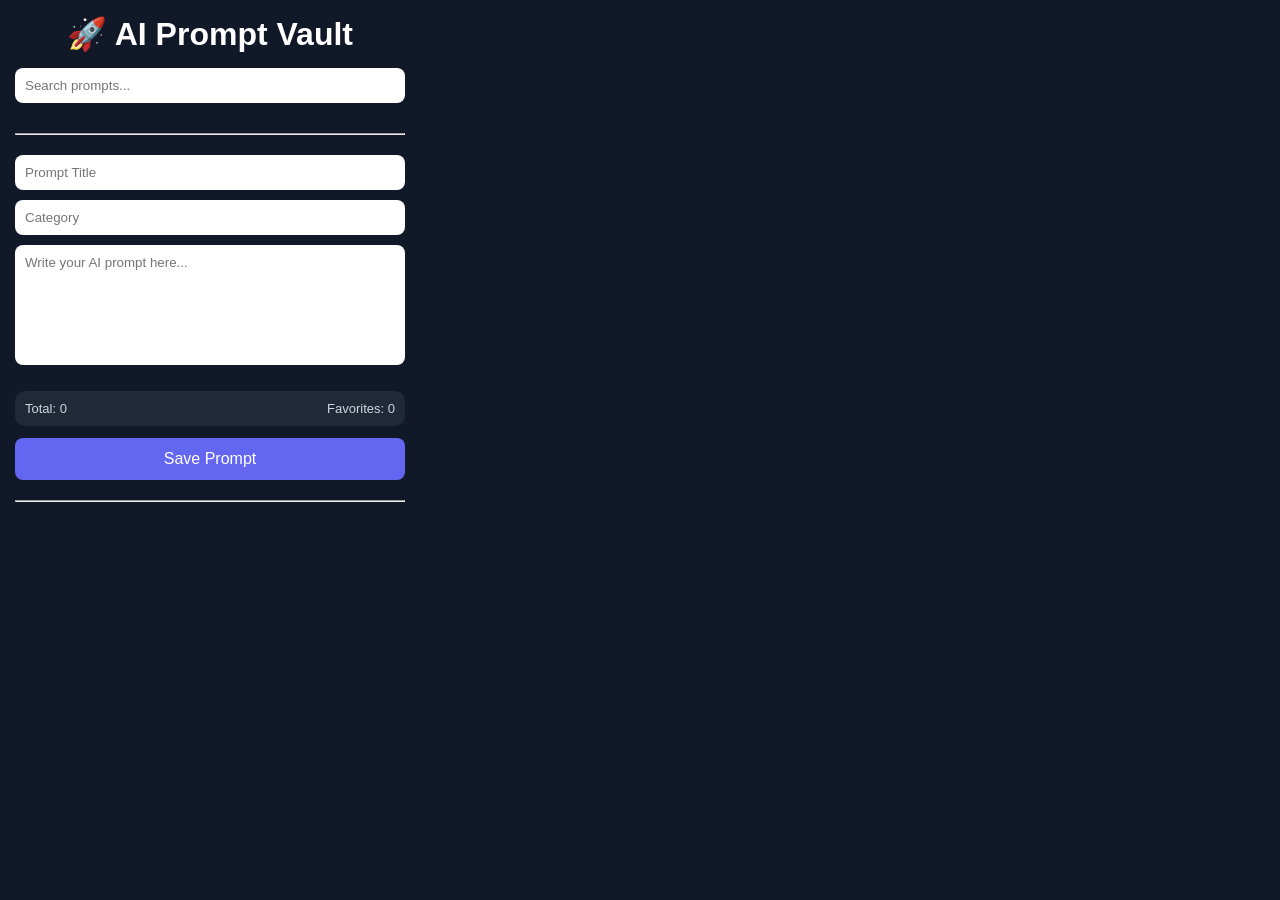
==== index.html @ dbfae7af "index.html" ====
<!DOCTYPE html>
<html>

<head>
    <meta charset="UTF-8">
    <title>AI Prompt Vault</title>

    <link rel="stylesheet" href="popup.css">
</head>

<body>

    <div class="container">

        <h1>🚀 AI Prompt Vault</h1>

        <input
            id="search"
            type="text"
            placeholder="Search prompts...">

        <hr>

        <input
            id="title"
            type="text"
            placeholder="Prompt Title">

        <input
            id="category"
            type="text"
            placeholder="Category">

        <textarea
            id="prompt"
            placeholder="Write your AI prompt here..."></textarea>

            <div class="stats">

    <span id="totalCount">Total: 0</span>

    <span id="favoriteCount">Favorites: 0</span>

</div>

        <button id="saveBtn">
            Save Prompt
        </button>

        <hr>

        <div id="promptList"></div>

    </div>

    <script src="popup.js"></script>

</body>

</html>
---- popup.css ----
*{
    margin:0;
    padding:0;
    box-sizing:border-box;
    font-family:Arial,sans-serif;
}

body{

    width:420px;

    background:#111827;

    color:white;

    padding:15px;
}

h1{

    text-align:center;

    margin-bottom:15px;
}

input,
textarea{

    width:100%;

    padding:10px;

    margin-bottom:10px;

    border:none;

    border-radius:8px;

    outline:none;
}

textarea{

    height:120px;

    resize:none;
}

button{

    width:100%;

    padding:12px;

    border:none;

    border-radius:8px;

    background:#6366F1;

    color:white;

    cursor:pointer;

    font-size:16px;
}

button:hover{

    background:#4F46E5;
}

hr{

    margin:20px 0;
}

#promptList{

    display:flex;

    flex-direction:column;

    gap:12px;
}
.card{

    background:#1F2937;

    padding:15px;

    border-radius:12px;

    border:1px solid #374151;

}

.card h3{

    margin-bottom:6px;

}

.card small{

    color:#60A5FA;

}

.card p{

    margin:12px 0;

    white-space:pre-wrap;

}

.card span{

    color:#9CA3AF;

    font-size:12px;

}
.actions{

    display:flex;

    gap:8px;

    margin-top:12px;

}

.actions button{

    flex:1;

    padding:8px;

    font-size:13px;

}
.stats{

    display:flex;

    justify-content:space-between;

    margin:12px 0;

    padding:10px;

    background:#1F2937;

    border-radius:10px;

    font-size:13px;

    color:#D1D5DB;

}

.card{

    transition:.25s;

}

.card:hover{

    transform:translateY(-2px);

    border-color:#6366F1;

}

.favoriteBtn.active{

    background:#F59E0B;

}
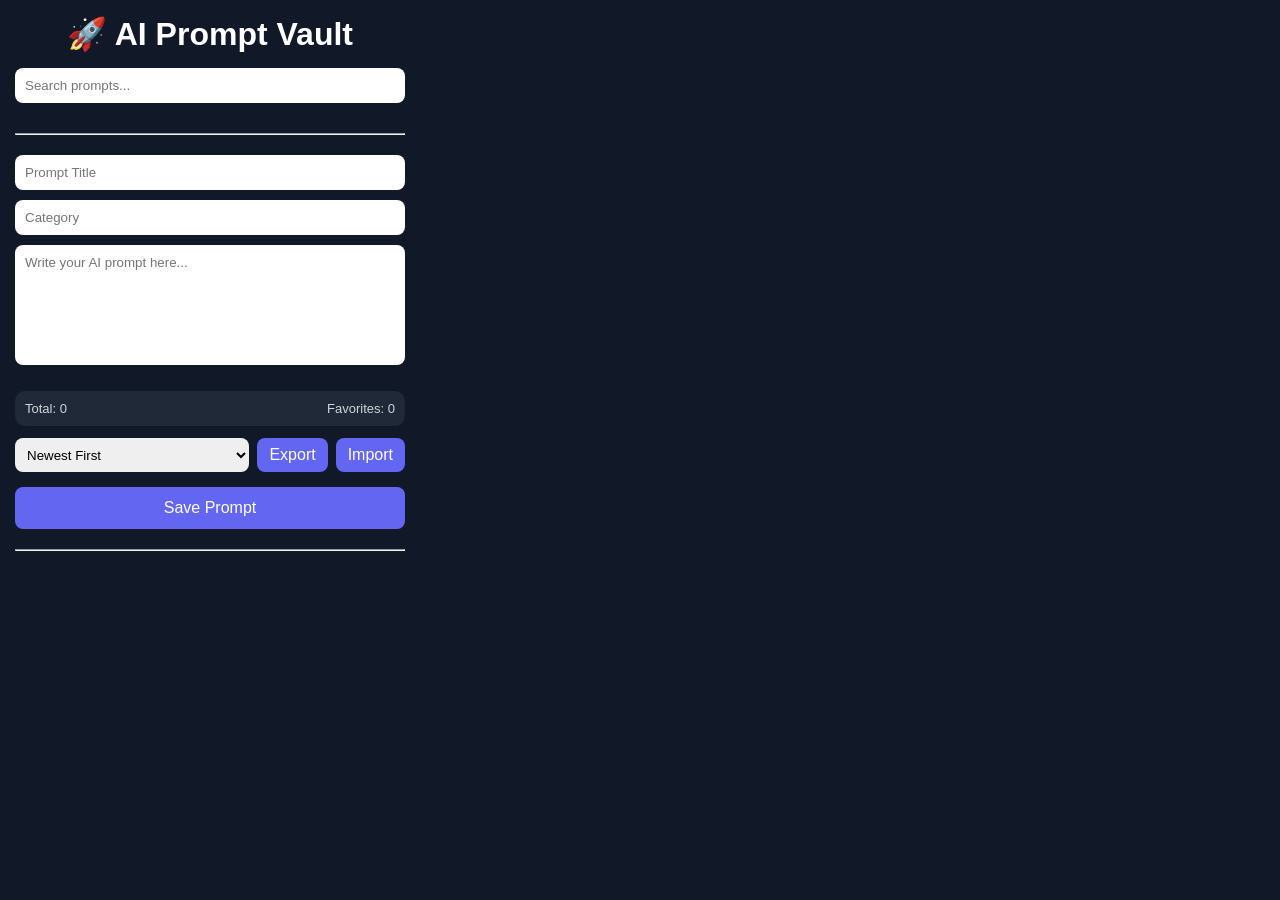
==== commit 5dca119f: "add modifications Sorting, Export JSON, Import JSON, Toast notifications" ====
--- a/index.html
+++ b/index.html
@@ -43,6 +43,28 @@
 
 </div>
 
+<div class="toolbar">
+    <select id="sortselect">
+        <option value="newest">Newest First</option>
+        <option value="oldest">Oldest First</option>
+        <option value="az">A - Z</option>
+           <option value="za">Z - A</option>
+
+    </select>
+
+    <button id="exportBtn">Export</button>
+        <button id="importBtn">Import</button>
+
+        <input
+           type="file"
+            id="importFile"
+            accept=".json"
+            hidden>
+
+</div>
+
+    <div id="toast"></div>
+    
         <button id="saveBtn">
             Save Prompt
         </button>
--- a/popup.css
+++ b/popup.css
@@ -117,7 +117,7 @@
 
 .card span{
 
-    color:#9CA3AF;
+    color:#143b7f;
 
     font-size:12px;
 
@@ -179,4 +179,42 @@
 
     background:#F59E0B;
 
+}
+.toolbar{
+
+    display:flex;
+    gap:8px;
+    margin-bottom:15px;
+}
+
+.toolbar select{
+    flex:1;
+    padding:8px;
+    border:none;
+    border-radius:8px;
+    
+}
+
+.toolbar button{
+    padding:8px 12px;
+    width:auto;
+}
+
+#toast{
+    position:fixed;
+    bottom: 15px;
+    left:50%;
+    transform:translateX(-50%);
+    background: #10B981;
+    color: white;
+    padding: 10px 16px;
+    border: radius 8px;
+    opacity: 0; 
+    transition: .3s;
+    pointer-events: none;
+    font-size: 13px;
+}
+
+#toast.show{
+    opacity: 1;
 }
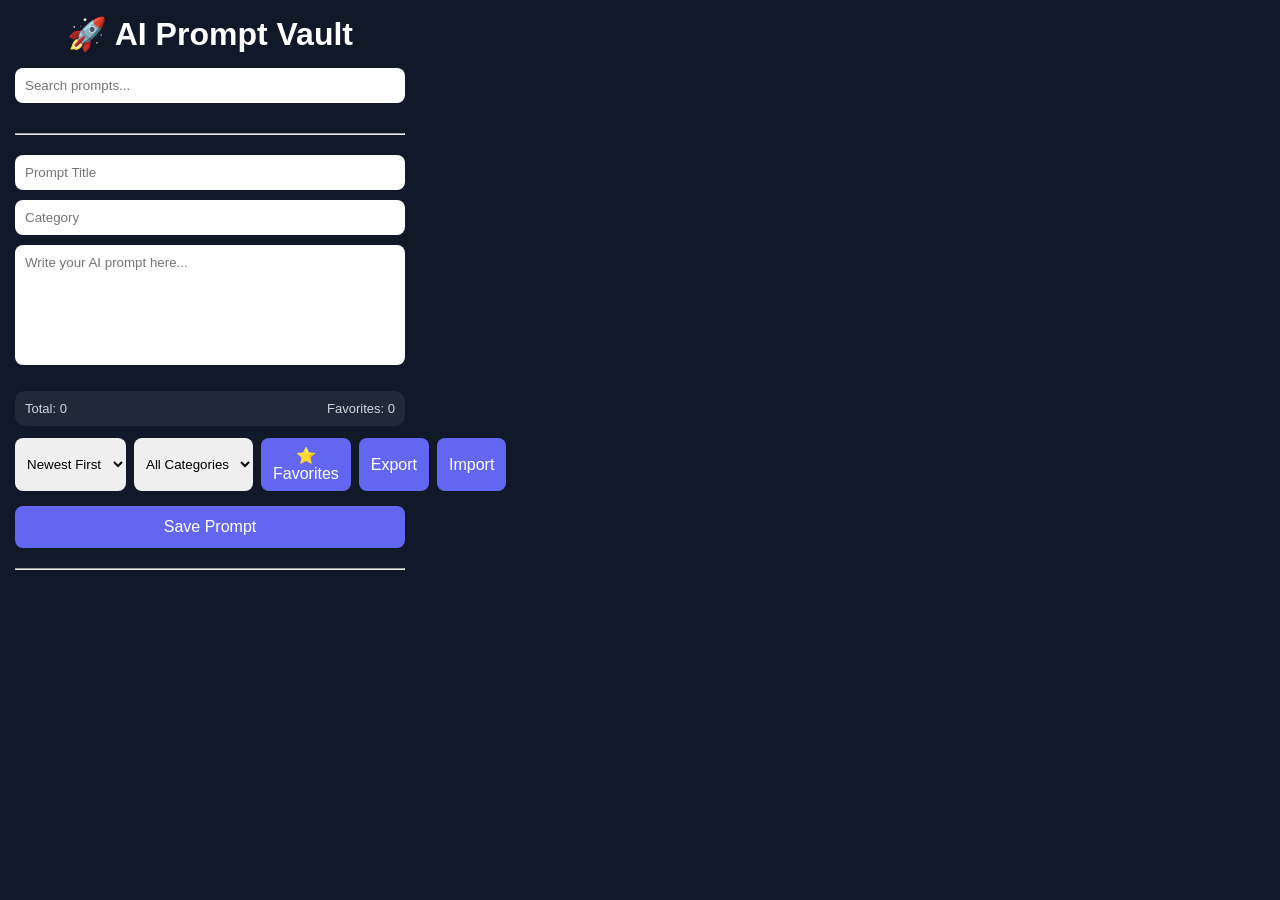
==== commit 9ba0356c: "modified" ====
--- a/index.html
+++ b/index.html
@@ -44,13 +44,20 @@
 </div>
 
 <div class="toolbar">
-    <select id="sortselect">
+    
+    <select id="sortSelect">
         <option value="newest">Newest First</option>
         <option value="oldest">Oldest First</option>
         <option value="az">A - Z</option>
            <option value="za">Z - A</option>
 
     </select>
+
+    <select id="categoryFilter">
+        <option value="all">All Categories</option>
+    </select>
+
+    <button id="favoritesOnlyBtn">⭐ Favorites</button>
 
     <button id="exportBtn">Export</button>
         <button id="importBtn">Import</button>
@@ -80,3 +87,4 @@
 </body>
 
 </html>
+ 
--- a/popup.css
+++ b/popup.css
@@ -1,3 +1,4 @@
+
 *{
     margin:0;
     padding:0;
@@ -95,18 +96,66 @@
 
 }
 
+.card.pinned{
+
+    border-color:#F59E0B;
+
+    background:#241F14;
+
+}
+
+.cardHeader{
+
+    display:flex;
+
+    justify-content:space-between;
+
+    align-items:flex-start;
+
+    gap:8px;
+
+    margin-bottom:6px;
+
+}
+
 .card h3{
 
     margin-bottom:6px;
 
 }
 
+.pinIcon{
+
+    margin-right:4px;
+
+}
+
 .card small{
 
     color:#60A5FA;
 
 }
 
+.badge{
+
+    display:inline-block;
+
+    background:#374151;
+
+    color:#93C5FD;
+
+    padding:3px 10px;
+
+    border-radius:999px;
+
+    font-size:11px;
+
+    white-space:nowrap;
+
+    flex-shrink:0;
+
+}
+
 .card p{
 
     margin:12px 0;
@@ -115,9 +164,9 @@
 
 }
 
-.card span{
-
-    color:#143b7f;
+.card span.timestamp{
+
+    color:#9CA3AF;
 
     font-size:12px;
 
@@ -176,6 +225,18 @@
 }
 
 .favoriteBtn.active{
+
+    background:#F59E0B;
+
+}
+
+.pinBtn.active{
+
+    background:#10B981;
+
+}
+
+#favoritesOnlyBtn.active{
 
     background:#F59E0B;
 
@@ -208,7 +269,7 @@
     background: #10B981;
     color: white;
     padding: 10px 16px;
-    border: radius 8px;
+    border-radius: 8px;
     opacity: 0; 
     transition: .3s;
     pointer-events: none;
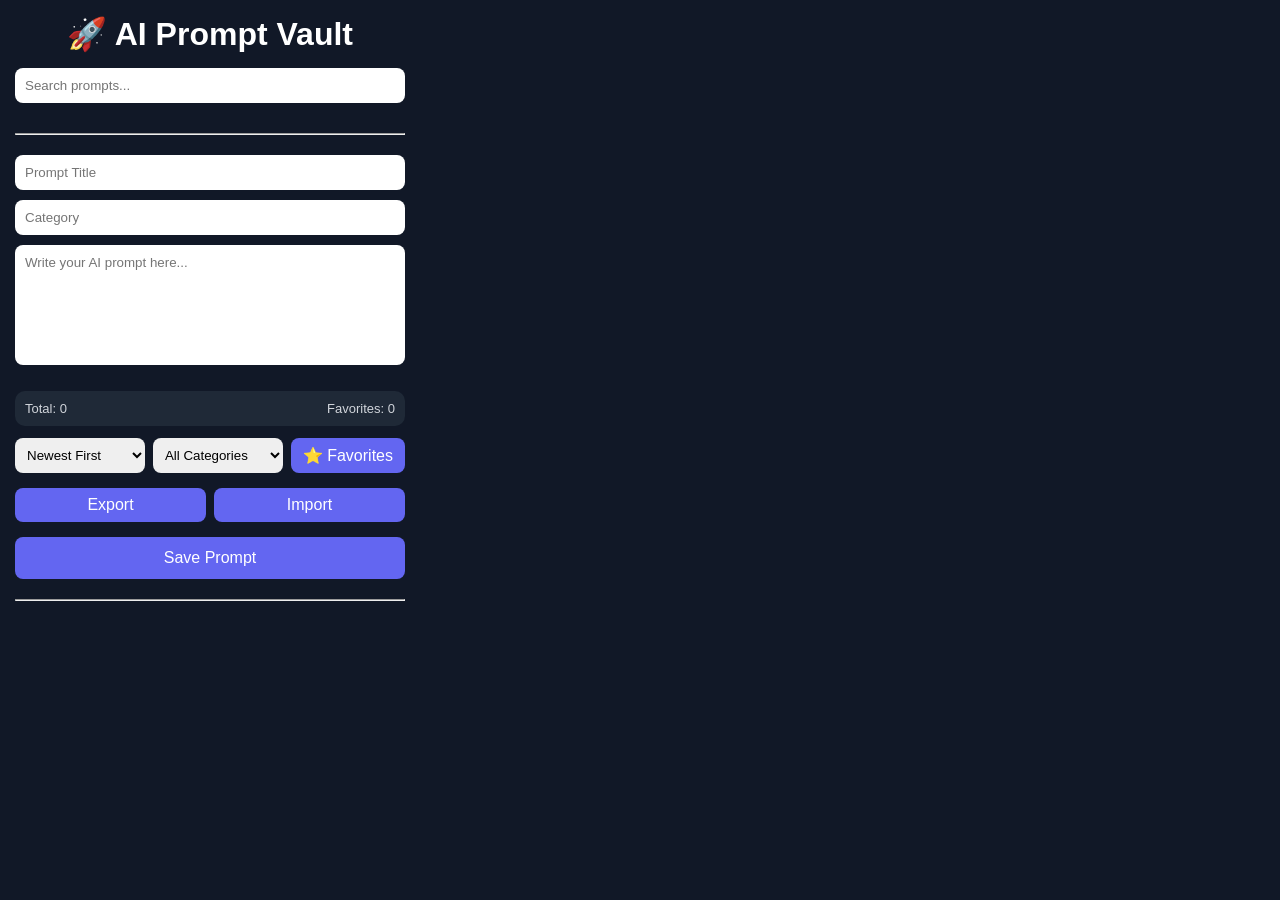
==== commit c3efa512: "modified" ====
--- a/index.html
+++ b/index.html
@@ -59,6 +59,10 @@
 
     <button id="favoritesOnlyBtn">⭐ Favorites</button>
 
+</div>
+
+<div class="toolbar toolbar-secondary">
+
     <button id="exportBtn">Export</button>
         <button id="importBtn">Import</button>
 
@@ -86,5 +90,4 @@
 
 </body>
 
-</html>
- 
+</html>
--- a/popup.css
+++ b/popup.css
@@ -1,4 +1,3 @@
-
 *{
     margin:0;
     padding:0;
@@ -259,6 +258,10 @@
 .toolbar button{
     padding:8px 12px;
     width:auto;
+}
+
+.toolbar-secondary button{
+    flex:1;
 }
 
 #toast{
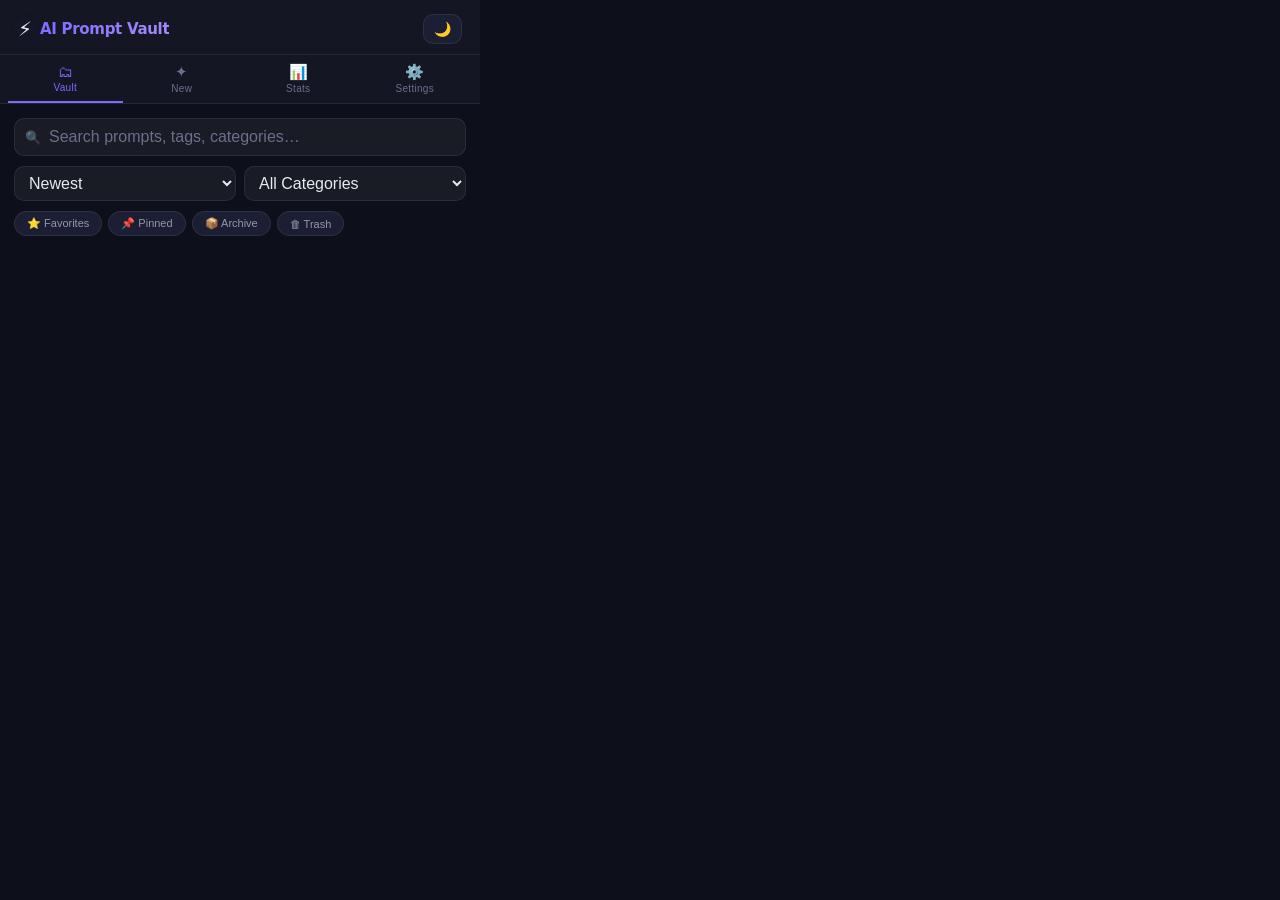
==== commit 3f90334e: "update to look more professional" ====
--- a/index.html
+++ b/index.html
@@ -1,93 +1,257 @@
 <!DOCTYPE html>
-<html>
-
+<html lang="en">
 <head>
-    <meta charset="UTF-8">
-    <title>AI Prompt Vault</title>
-
-    <link rel="stylesheet" href="popup.css">
+  <meta charset="UTF-8">
+  <meta name="viewport" content="width=device-width, initial-scale=1.0">
+  <title>AI Prompt Vault</title>
+  <link rel="stylesheet" href="popup.css">
 </head>
-
-<body>
-
-    <div class="container">
-
-        <h1>🚀 AI Prompt Vault</h1>
-
-        <input
-            id="search"
-            type="text"
-            placeholder="Search prompts...">
-
-        <hr>
-
-        <input
-            id="title"
-            type="text"
-            placeholder="Prompt Title">
-
-        <input
-            id="category"
-            type="text"
-            placeholder="Category">
-
-        <textarea
-            id="prompt"
-            placeholder="Write your AI prompt here..."></textarea>
-
-            <div class="stats">
-
-    <span id="totalCount">Total: 0</span>
-
-    <span id="favoriteCount">Favorites: 0</span>
-
-</div>
-
-<div class="toolbar">
-    
-    <select id="sortSelect">
-        <option value="newest">Newest First</option>
-        <option value="oldest">Oldest First</option>
-        <option value="az">A - Z</option>
-           <option value="za">Z - A</option>
-
-    </select>
-
-    <select id="categoryFilter">
-        <option value="all">All Categories</option>
-    </select>
-
-    <button id="favoritesOnlyBtn">⭐ Favorites</button>
-
-</div>
-
-<div class="toolbar toolbar-secondary">
-
-    <button id="exportBtn">Export</button>
-        <button id="importBtn">Import</button>
-
-        <input
-           type="file"
-            id="importFile"
-            accept=".json"
-            hidden>
-
-</div>
-
-    <div id="toast"></div>
-    
-        <button id="saveBtn">
-            Save Prompt
-        </button>
-
-        <hr>
-
-        <div id="promptList"></div>
-
+<body class="dark">
+  <div class="app">
+
+    <!-- ── Header ─────────────────────────────────────────── -->
+    <header class="header">
+      <div class="header-brand">
+        <span class="logo-icon">⚡</span>
+        <span class="brand-name">AI Prompt Vault</span>
+      </div>
+      <button id="themeToggle" class="icon-btn" title="Toggle theme">🌙</button>
+    </header>
+
+    <!-- ── Tab Nav ────────────────────────────────────────── -->
+    <nav class="tab-nav">
+      <button class="tab-btn active" data-tab="vault">
+        <span>🗂</span><span>Vault</span>
+      </button>
+      <button class="tab-btn" data-tab="add">
+        <span>✦</span><span>New</span>
+      </button>
+      <button class="tab-btn" data-tab="dashboard">
+        <span>📊</span><span>Stats</span>
+      </button>
+      <button class="tab-btn" data-tab="settings">
+        <span>⚙️</span><span>Settings</span>
+      </button>
+    </nav>
+
+    <!-- ── Tab: Vault ─────────────────────────────────────── -->
+    <section id="tab-vault" class="tab-content active">
+
+      <div class="search-wrap">
+        <span class="search-icon-inner">🔍</span>
+        <input id="search" type="text" placeholder="Search prompts, tags, categories…" autocomplete="off">
+        <button id="searchClear" class="search-clear hidden" title="Clear">✕</button>
+      </div>
+
+      <div class="filter-bar">
+        <select id="sortSelect" class="select-sm">
+          <option value="newest">Newest</option>
+          <option value="oldest">Oldest</option>
+          <option value="edited">Last Edited</option>
+          <option value="az">A → Z</option>
+          <option value="za">Z → A</option>
+        </select>
+        <select id="categoryFilter" class="select-sm">
+          <option value="all">All Categories</option>
+        </select>
+      </div>
+
+      <div class="chip-row">
+        <button class="chip" data-filter="favorites">⭐ Favorites</button>
+        <button class="chip" data-filter="pinned">📌 Pinned</button>
+        <button class="chip" data-filter="archived">📦 Archive</button>
+        <button class="chip" data-filter="trash">🗑 Trash</button>
+      </div>
+
+      <div id="bulkBar" class="bulk-bar hidden">
+        <span id="selectedCount">0 selected</span>
+        <div class="bulk-actions">
+          <button id="bulkDeleteBtn" class="btn btn-danger btn-sm">Delete Selected</button>
+          <button id="bulkCancelBtn" class="btn btn-ghost btn-sm">Cancel</button>
+        </div>
+      </div>
+
+      <div id="promptList" class="prompt-list"></div>
+    </section>
+
+    <!-- ── Tab: Add / Edit ────────────────────────────────── -->
+    <section id="tab-add" class="tab-content">
+      <div class="form-wrap">
+        <h2 id="formTitle" class="form-heading">New Prompt</h2>
+        <input id="editId" type="hidden" value="">
+
+        <div class="field">
+          <label class="label" for="titleInput">Title <span class="req">*</span></label>
+          <input id="titleInput" type="text" class="input" placeholder="Give your prompt a name…" autocomplete="off">
+        </div>
+
+        <div class="field-row">
+          <div class="field">
+            <label class="label" for="categoryInput">Category</label>
+            <input id="categoryInput" type="text" class="input" placeholder="e.g. Writing, Coding…" list="categoryList" autocomplete="off">
+            <datalist id="categoryList"></datalist>
+          </div>
+          <div class="field">
+            <label class="label" for="tagsInput">Tags</label>
+            <input id="tagsInput" type="text" class="input" placeholder="tag1, tag2…" autocomplete="off">
+          </div>
+        </div>
+
+        <div class="field">
+          <label class="label" for="promptInput">Prompt <span class="req">*</span></label>
+          <textarea id="promptInput" class="input textarea" placeholder="Write your AI prompt here…"></textarea>
+          <span class="char-count" id="charCount">0 characters</span>
+        </div>
+
+        <div class="form-actions">
+          <button id="clearBtn" class="btn btn-ghost">Clear</button>
+          <button id="saveBtn" class="btn btn-primary">
+            <span id="saveBtnText">Save Prompt</span>
+          </button>
+        </div>
+      </div>
+    </section>
+
+    <!-- ── Tab: Dashboard ─────────────────────────────────── -->
+    <section id="tab-dashboard" class="tab-content">
+      <h2 class="section-heading">Dashboard</h2>
+
+      <div class="stats-grid">
+        <div class="stat-card">
+          <div class="stat-value" id="statTotal">0</div>
+          <div class="stat-label">Total</div>
+        </div>
+        <div class="stat-card stat-accent">
+          <div class="stat-value" id="statFavorites">0</div>
+          <div class="stat-label">Favorites</div>
+        </div>
+        <div class="stat-card">
+          <div class="stat-value" id="statPinned">0</div>
+          <div class="stat-label">Pinned</div>
+        </div>
+        <div class="stat-card">
+          <div class="stat-value" id="statCategories">0</div>
+          <div class="stat-label">Categories</div>
+        </div>
+        <div class="stat-card">
+          <div class="stat-value" id="statArchived">0</div>
+          <div class="stat-label">Archived</div>
+        </div>
+        <div class="stat-card">
+          <div class="stat-value" id="statStorage">0 KB</div>
+          <div class="stat-label">Storage</div>
+        </div>
+      </div>
+
+      <div class="dash-section">
+        <h3 class="subsection-heading">Top Category</h3>
+        <div id="topCategory" class="top-cat">—</div>
+      </div>
+
+      <div class="dash-section">
+        <h3 class="subsection-heading">Recently Added</h3>
+        <div id="recentlyAdded" class="mini-list"></div>
+      </div>
+
+      <div class="dash-section">
+        <h3 class="subsection-heading">Recently Viewed</h3>
+        <div id="recentlyViewed" class="mini-list"></div>
+      </div>
+    </section>
+
+    <!-- ── Tab: Settings ──────────────────────────────────── -->
+    <section id="tab-settings" class="tab-content">
+      <h2 class="section-heading">Settings</h2>
+
+      <div class="settings-group">
+        <h3 class="settings-group-title">Appearance</h3>
+        <div class="setting-row">
+          <label>Theme</label>
+          <div class="btn-group">
+            <button class="btn-opt active" data-setting="theme" data-value="dark">🌙 Dark</button>
+            <button class="btn-opt" data-setting="theme" data-value="light">☀️ Light</button>
+          </div>
+        </div>
+        <div class="setting-row">
+          <label>Font Size</label>
+          <div class="btn-group">
+            <button class="btn-opt" data-setting="fontSize" data-value="small">S</button>
+            <button class="btn-opt active" data-setting="fontSize" data-value="medium">M</button>
+            <button class="btn-opt" data-setting="fontSize" data-value="large">L</button>
+          </div>
+        </div>
+        <div class="setting-row">
+          <label>Card Density</label>
+          <div class="btn-group">
+            <button class="btn-opt" data-setting="cardSize" data-value="compact">Compact</button>
+            <button class="btn-opt active" data-setting="cardSize" data-value="normal">Normal</button>
+            <button class="btn-opt" data-setting="cardSize" data-value="comfortable">Airy</button>
+          </div>
+        </div>
+      </div>
+
+      <div class="settings-group">
+        <h3 class="settings-group-title">Defaults</h3>
+        <div class="setting-row">
+          <label>Default Sort</label>
+          <select id="defaultSort" class="input input-sm">
+            <option value="newest">Newest First</option>
+            <option value="oldest">Oldest First</option>
+            <option value="edited">Last Edited</option>
+            <option value="az">A → Z</option>
+            <option value="za">Z → A</option>
+          </select>
+        </div>
+      </div>
+
+      <div class="settings-group">
+        <h3 class="settings-group-title">Data Management</h3>
+        <div class="data-actions">
+          <button id="exportJson" class="btn btn-secondary btn-sm">📤 Export JSON</button>
+          <button id="exportCsv" class="btn btn-secondary btn-sm">📊 Export CSV</button>
+          <button id="exportMd" class="btn btn-secondary btn-sm">📝 Export Markdown</button>
+          <button id="importJsonBtn" class="btn btn-secondary btn-sm">📥 Import JSON</button>
+          <input type="file" id="importFile" accept=".json" hidden>
+          <button id="backupBtn" class="btn btn-secondary btn-sm">💾 Backup All</button>
+          <button id="restoreBtn" class="btn btn-secondary btn-sm">🔄 Restore Backup</button>
+          <input type="file" id="restoreFile" accept=".json" hidden>
+        </div>
+        <div class="danger-actions">
+          <button id="emptyTrashBtn" class="btn btn-danger btn-sm">🗑 Empty Trash</button>
+          <button id="clearAllBtn" class="btn btn-danger btn-sm">⚠️ Clear All Data</button>
+        </div>
+      </div>
+
+      <div class="settings-group">
+        <h3 class="settings-group-title">Keyboard Shortcuts</h3>
+        <div class="shortcuts">
+          <div class="shortcut-row"><kbd>Ctrl+N</kbd><span>New prompt</span></div>
+          <div class="shortcut-row"><kbd>Ctrl+F</kbd><span>Focus search</span></div>
+          <div class="shortcut-row"><kbd>Esc</kbd><span>Clear / cancel</span></div>
+        </div>
+      </div>
+
+      <p class="app-version">AI Prompt Vault v2.0 — Manifest V3</p>
+    </section>
+
+  </div><!-- /.app -->
+
+  <!-- ── Confirm Modal ──────────────────────────────────────── -->
+  <div id="confirmModal" class="modal-overlay hidden">
+    <div class="modal">
+      <div class="modal-icon" id="confirmIcon">⚠️</div>
+      <h3 id="confirmTitle">Are you sure?</h3>
+      <p id="confirmMessage">This action cannot be undone.</p>
+      <div class="modal-btns">
+        <button id="confirmCancel" class="btn btn-ghost">Cancel</button>
+        <button id="confirmOk" class="btn btn-danger">Delete</button>
+      </div>
     </div>
-
-    <script src="popup.js"></script>
-
+  </div>
+
+  <!-- ── Toast ─────────────────────────────────────────────── -->
+  <div id="toast" class="toast"></div>
+
+  <script src="popup.js"></script>
 </body>
-
-</html>+</html>
--- a/popup.css
+++ b/popup.css
@@ -1,284 +1,880 @@
-*{
-    margin:0;
-    padding:0;
-    box-sizing:border-box;
-    font-family:Arial,sans-serif;
-}
-
-body{
-
-    width:420px;
-
-    background:#111827;
-
-    color:white;
-
-    padding:15px;
-}
-
-h1{
-
-    text-align:center;
-
-    margin-bottom:15px;
-}
-
-input,
-textarea{
-
-    width:100%;
-
-    padding:10px;
-
-    margin-bottom:10px;
-
-    border:none;
-
-    border-radius:8px;
-
-    outline:none;
-}
-
-textarea{
-
-    height:120px;
-
-    resize:none;
-}
-
-button{
-
-    width:100%;
-
-    padding:12px;
-
-    border:none;
-
-    border-radius:8px;
-
-    background:#6366F1;
-
-    color:white;
-
-    cursor:pointer;
-
-    font-size:16px;
-}
-
-button:hover{
-
-    background:#4F46E5;
-}
-
-hr{
-
-    margin:20px 0;
-}
-
-#promptList{
-
-    display:flex;
-
-    flex-direction:column;
-
-    gap:12px;
-}
-.card{
-
-    background:#1F2937;
-
-    padding:15px;
-
-    border-radius:12px;
-
-    border:1px solid #374151;
-
-}
-
-.card.pinned{
-
-    border-color:#F59E0B;
-
-    background:#241F14;
-
-}
-
-.cardHeader{
-
-    display:flex;
-
-    justify-content:space-between;
-
-    align-items:flex-start;
-
-    gap:8px;
-
-    margin-bottom:6px;
-
-}
-
-.card h3{
-
-    margin-bottom:6px;
-
-}
-
-.pinIcon{
-
-    margin-right:4px;
-
-}
-
-.card small{
-
-    color:#60A5FA;
-
-}
-
-.badge{
-
-    display:inline-block;
-
-    background:#374151;
-
-    color:#93C5FD;
-
-    padding:3px 10px;
-
-    border-radius:999px;
-
-    font-size:11px;
-
-    white-space:nowrap;
-
-    flex-shrink:0;
-
-}
-
-.card p{
-
-    margin:12px 0;
-
-    white-space:pre-wrap;
-
-}
-
-.card span.timestamp{
-
-    color:#9CA3AF;
-
-    font-size:12px;
-
-}
-.actions{
-
-    display:flex;
-
-    gap:8px;
-
-    margin-top:12px;
-
-}
-
-.actions button{
-
-    flex:1;
-
-    padding:8px;
-
-    font-size:13px;
-
-}
-.stats{
-
-    display:flex;
-
-    justify-content:space-between;
-
-    margin:12px 0;
-
-    padding:10px;
-
-    background:#1F2937;
-
-    border-radius:10px;
-
-    font-size:13px;
-
-    color:#D1D5DB;
-
-}
-
-.card{
-
-    transition:.25s;
-
-}
-
-.card:hover{
-
-    transform:translateY(-2px);
-
-    border-color:#6366F1;
-
-}
-
-.favoriteBtn.active{
-
-    background:#F59E0B;
-
-}
-
-.pinBtn.active{
-
-    background:#10B981;
-
-}
-
-#favoritesOnlyBtn.active{
-
-    background:#F59E0B;
-
-}
-.toolbar{
-
-    display:flex;
-    gap:8px;
-    margin-bottom:15px;
-}
-
-.toolbar select{
-    flex:1;
-    padding:8px;
-    border:none;
-    border-radius:8px;
-    
-}
-
-.toolbar button{
-    padding:8px 12px;
-    width:auto;
-}
-
-.toolbar-secondary button{
-    flex:1;
-}
-
-#toast{
-    position:fixed;
-    bottom: 15px;
-    left:50%;
-    transform:translateX(-50%);
-    background: #10B981;
-    color: white;
-    padding: 10px 16px;
-    border-radius: 8px;
-    opacity: 0; 
-    transition: .3s;
-    pointer-events: none;
-    font-size: 13px;
-}
-
-#toast.show{
-    opacity: 1;
-}+/* ── Reset & Base ──────────────────────────────────────────── */
+*, *::before, *::after { margin: 0; padding: 0; box-sizing: border-box; }
+
+:root {
+  --accent:        #7c6aff;
+  --accent-hover:  #6356e8;
+  --accent-glow:   rgba(124,106,255,0.25);
+  --danger:        #ef4444;
+  --danger-hover:  #dc2626;
+  --success:       #10b981;
+  --warning:       #f59e0b;
+  --info:          #3b82f6;
+  --radius:        10px;
+  --radius-lg:     14px;
+  --radius-pill:   999px;
+  --transition:    0.2s ease;
+  --font:          'Segoe UI', system-ui, -apple-system, sans-serif;
+}
+
+/* ── Dark Theme (default) ──────────────────────────────────── */
+body.dark {
+  --bg:            #0d0f1a;
+  --surface:       #141624;
+  --surface2:      #1c1f33;
+  --surface3:      #232640;
+  --text:          #e8e9f0;
+  --text-muted:    #6b6f8a;
+  --text-sub:      #9296b0;
+  --border:        rgba(255,255,255,0.08);
+  --border-strong: rgba(255,255,255,0.14);
+  --input-bg:      rgba(255,255,255,0.05);
+  --card-bg:       rgba(255,255,255,0.03);
+  --shadow:        0 4px 24px rgba(0,0,0,0.5);
+  --shadow-sm:     0 2px 8px rgba(0,0,0,0.35);
+  --glass:         rgba(20,22,36,0.8);
+}
+
+/* ── Light Theme ───────────────────────────────────────────── */
+body.light {
+  --bg:            #f0f1f8;
+  --surface:       #ffffff;
+  --surface2:      #f5f6fc;
+  --surface3:      #eceef8;
+  --text:          #1a1b2e;
+  --text-muted:    #8286a0;
+  --text-sub:      #60637a;
+  --border:        rgba(0,0,0,0.08);
+  --border-strong: rgba(0,0,0,0.14);
+  --input-bg:      rgba(255,255,255,0.9);
+  --card-bg:       #ffffff;
+  --shadow:        0 4px 20px rgba(0,0,0,0.1);
+  --shadow-sm:     0 2px 8px rgba(0,0,0,0.07);
+  --glass:         rgba(255,255,255,0.85);
+}
+
+/* ── Font Size Variants ────────────────────────────────────── */
+body[data-font-size="small"]  { font-size: 12px; }
+body[data-font-size="medium"] { font-size: 13px; }
+body[data-font-size="large"]  { font-size: 15px; }
+
+/* ── Card Density ──────────────────────────────────────────── */
+body[data-card-size="compact"]     { --card-padding: 10px 12px; --card-gap: 6px; }
+body[data-card-size="normal"]      { --card-padding: 14px 16px; --card-gap: 10px; }
+body[data-card-size="comfortable"] { --card-padding: 18px 20px; --card-gap: 14px; }
+
+/* ── App Shell ─────────────────────────────────────────────── */
+body {
+  font-family: var(--font);
+  background: var(--bg);
+  color: var(--text);
+  width: 480px;
+  min-height: 500px;
+  overflow-x: hidden;
+  -webkit-font-smoothing: antialiased;
+}
+
+.app {
+  display: flex;
+  flex-direction: column;
+  min-height: 100%;
+}
+
+/* ── Header ────────────────────────────────────────────────── */
+.header {
+  display: flex;
+  align-items: center;
+  justify-content: space-between;
+  padding: 14px 18px 10px;
+  background: var(--surface);
+  border-bottom: 1px solid var(--border);
+  position: sticky;
+  top: 0;
+  z-index: 10;
+  backdrop-filter: blur(12px);
+}
+
+.header-brand {
+  display: flex;
+  align-items: center;
+  gap: 8px;
+}
+
+.logo-icon {
+  font-size: 20px;
+  filter: drop-shadow(0 0 6px var(--accent-glow));
+}
+
+.brand-name {
+  font-size: 15px;
+  font-weight: 700;
+  letter-spacing: -0.3px;
+  background: linear-gradient(135deg, var(--accent), #a78bfa);
+  -webkit-background-clip: text;
+  -webkit-text-fill-color: transparent;
+  background-clip: text;
+}
+
+.icon-btn {
+  background: var(--surface2);
+  border: 1px solid var(--border);
+  border-radius: var(--radius);
+  padding: 6px 10px;
+  cursor: pointer;
+  font-size: 14px;
+  color: var(--text);
+  transition: background var(--transition), transform var(--transition);
+}
+.icon-btn:hover { background: var(--surface3); transform: scale(1.05); }
+
+/* ── Tab Nav ───────────────────────────────────────────────── */
+.tab-nav {
+  display: flex;
+  background: var(--surface);
+  border-bottom: 1px solid var(--border);
+  padding: 0 8px;
+  gap: 2px;
+}
+
+.tab-btn {
+  flex: 1;
+  display: flex;
+  flex-direction: column;
+  align-items: center;
+  gap: 2px;
+  padding: 8px 4px 7px;
+  background: none;
+  border: none;
+  color: var(--text-muted);
+  font-size: 10px;
+  font-weight: 500;
+  cursor: pointer;
+  border-bottom: 2px solid transparent;
+  transition: color var(--transition), border-color var(--transition);
+  letter-spacing: 0.3px;
+}
+.tab-btn span:first-child { font-size: 15px; }
+.tab-btn:hover { color: var(--text); }
+.tab-btn.active {
+  color: var(--accent);
+  border-bottom-color: var(--accent);
+}
+
+/* ── Tab Content ───────────────────────────────────────────── */
+.tab-content {
+  display: none;
+  flex-direction: column;
+  padding: 14px;
+  gap: 10px;
+  max-height: 540px;
+  overflow-y: auto;
+  scrollbar-width: thin;
+  scrollbar-color: var(--border-strong) transparent;
+}
+.tab-content::-webkit-scrollbar { width: 4px; }
+.tab-content::-webkit-scrollbar-thumb { background: var(--border-strong); border-radius: 4px; }
+.tab-content.active { display: flex; }
+
+/* ── Search ────────────────────────────────────────────────── */
+.search-wrap {
+  position: relative;
+  display: flex;
+  align-items: center;
+}
+
+.search-icon-inner {
+  position: absolute;
+  left: 11px;
+  font-size: 13px;
+  pointer-events: none;
+  opacity: 0.5;
+}
+
+#search {
+  width: 100%;
+  padding: 9px 36px 9px 34px;
+  background: var(--input-bg);
+  border: 1px solid var(--border);
+  border-radius: var(--radius);
+  color: var(--text);
+  font-size: inherit;
+  outline: none;
+  transition: border-color var(--transition), box-shadow var(--transition);
+}
+#search:focus {
+  border-color: var(--accent);
+  box-shadow: 0 0 0 3px var(--accent-glow);
+}
+#search::placeholder { color: var(--text-muted); }
+
+.search-clear {
+  position: absolute;
+  right: 8px;
+  background: none;
+  border: none;
+  color: var(--text-muted);
+  cursor: pointer;
+  font-size: 12px;
+  padding: 4px;
+  border-radius: 50%;
+  line-height: 1;
+  width: auto;
+}
+.search-clear:hover { background: var(--surface3); color: var(--text); }
+
+/* ── Filter Bar ────────────────────────────────────────────── */
+.filter-bar {
+  display: flex;
+  gap: 8px;
+}
+
+.select-sm {
+  flex: 1;
+  padding: 7px 10px;
+  background: var(--input-bg);
+  border: 1px solid var(--border);
+  border-radius: var(--radius);
+  color: var(--text);
+  font-size: inherit;
+  outline: none;
+  cursor: pointer;
+  transition: border-color var(--transition);
+}
+.select-sm:focus { border-color: var(--accent); }
+
+/* ── Chip Row ──────────────────────────────────────────────── */
+.chip-row {
+  display: flex;
+  flex-wrap: wrap;
+  gap: 6px;
+}
+
+.chip {
+  padding: 5px 12px;
+  background: var(--surface2);
+  border: 1px solid var(--border);
+  border-radius: var(--radius-pill);
+  color: var(--text-sub);
+  font-size: 11px;
+  font-weight: 500;
+  cursor: pointer;
+  transition: all var(--transition);
+  width: auto;
+}
+.chip:hover { border-color: var(--accent); color: var(--accent); background: var(--accent-glow); }
+.chip.active {
+  background: var(--accent-glow);
+  border-color: var(--accent);
+  color: var(--accent);
+}
+
+/* ── Bulk Bar ──────────────────────────────────────────────── */
+.bulk-bar {
+  display: flex;
+  align-items: center;
+  justify-content: space-between;
+  background: var(--surface2);
+  border: 1px solid var(--border);
+  border-radius: var(--radius);
+  padding: 8px 12px;
+  font-size: 12px;
+  color: var(--text-sub);
+  animation: slideDown 0.2s ease;
+}
+.bulk-actions { display: flex; gap: 6px; }
+
+/* ── Prompt List ───────────────────────────────────────────── */
+.prompt-list {
+  display: flex;
+  flex-direction: column;
+  gap: var(--card-gap, 10px);
+  padding-bottom: 8px;
+}
+
+/* ── Prompt Card ───────────────────────────────────────────── */
+.card {
+  display: flex;
+  gap: 10px;
+  background: var(--card-bg);
+  border: 1px solid var(--border);
+  border-radius: var(--radius-lg);
+  padding: var(--card-padding, 14px 16px);
+  transition: transform 0.2s ease, border-color 0.2s ease, box-shadow 0.2s ease;
+  animation: fadeUp 0.2s ease both;
+  cursor: default;
+}
+.card:hover {
+  transform: translateY(-2px);
+  border-color: var(--border-strong);
+  box-shadow: var(--shadow-sm);
+}
+.card.pinned {
+  border-color: rgba(245,158,11,0.35);
+  background: rgba(245,158,11,0.04);
+}
+.card.selected {
+  border-color: var(--accent);
+  background: var(--accent-glow);
+}
+
+.card-select {
+  display: flex;
+  align-items: flex-start;
+  padding-top: 2px;
+}
+
+.checkbox {
+  width: 15px;
+  height: 15px;
+  accent-color: var(--accent);
+  cursor: pointer;
+  flex-shrink: 0;
+}
+
+.card-body { flex: 1; min-width: 0; }
+
+.card-header {
+  display: flex;
+  align-items: flex-start;
+  justify-content: space-between;
+  gap: 8px;
+  margin-bottom: 4px;
+}
+
+.card-title-row {
+  display: flex;
+  align-items: center;
+  gap: 4px;
+  min-width: 0;
+  flex: 1;
+}
+
+.pin-indicator, .fav-indicator { font-size: 11px; flex-shrink: 0; }
+
+.card-title {
+  font-size: 13px;
+  font-weight: 600;
+  color: var(--text);
+  white-space: nowrap;
+  overflow: hidden;
+  text-overflow: ellipsis;
+}
+
+/* ── Badge ─────────────────────────────────────────────────── */
+.badge {
+  display: inline-block;
+  padding: 2px 9px;
+  border-radius: var(--radius-pill);
+  font-size: 10px;
+  font-weight: 600;
+  border: 1px solid;
+  white-space: nowrap;
+  flex-shrink: 0;
+  letter-spacing: 0.2px;
+}
+.badge-sm { font-size: 10px; padding: 2px 7px; }
+
+/* ── Tags ──────────────────────────────────────────────────── */
+.card-tags {
+  display: flex;
+  flex-wrap: wrap;
+  gap: 4px;
+  margin-bottom: 6px;
+}
+.tag {
+  font-size: 10px;
+  color: var(--text-muted);
+  background: var(--surface3);
+  padding: 1px 6px;
+  border-radius: var(--radius-pill);
+  border: 1px solid var(--border);
+}
+
+/* ── Prompt Text ───────────────────────────────────────────── */
+.card-prompt { margin: 6px 0; }
+
+.prompt-text {
+  font-size: 12px;
+  color: var(--text-sub);
+  white-space: pre-wrap;
+  word-break: break-word;
+  line-height: 1.55;
+}
+
+.read-more-btn {
+  background: none;
+  border: none;
+  color: var(--accent);
+  font-size: 11px;
+  font-weight: 500;
+  cursor: pointer;
+  padding: 2px 0;
+  width: auto;
+  margin-top: 3px;
+}
+.read-more-btn:hover { text-decoration: underline; }
+
+/* ── Card Footer ───────────────────────────────────────────── */
+.card-footer {
+  display: flex;
+  align-items: center;
+  justify-content: space-between;
+  margin-top: 8px;
+  gap: 6px;
+}
+
+.timestamp {
+  font-size: 10px;
+  color: var(--text-muted);
+  white-space: nowrap;
+}
+
+.card-actions {
+  display: flex;
+  gap: 3px;
+  flex-shrink: 0;
+}
+
+.action-btn {
+  background: none;
+  border: 1px solid transparent;
+  border-radius: 7px;
+  padding: 4px 5px;
+  font-size: 12px;
+  cursor: pointer;
+  color: var(--text-muted);
+  width: auto;
+  line-height: 1;
+  transition: all 0.15s ease;
+}
+.action-btn:hover {
+  background: var(--surface3);
+  border-color: var(--border);
+  color: var(--text);
+  transform: scale(1.1);
+}
+.action-btn.active { color: var(--accent); background: var(--accent-glow); }
+.fav-btn.active { color: var(--warning); background: rgba(245,158,11,0.12); }
+.pin-btn.active { color: var(--warning); background: rgba(245,158,11,0.12); }
+.delete-btn:hover { color: var(--danger); background: rgba(239,68,68,0.1); }
+.perm-delete-btn:hover { color: var(--danger); background: rgba(239,68,68,0.1); }
+.restore-btn:hover { color: var(--success); background: rgba(16,185,129,0.1); }
+
+/* ── Empty State ───────────────────────────────────────────── */
+.empty-state {
+  display: flex;
+  flex-direction: column;
+  align-items: center;
+  justify-content: center;
+  padding: 40px 20px;
+  gap: 10px;
+  text-align: center;
+}
+.empty-icon { font-size: 44px; margin-bottom: 4px; opacity: 0.7; }
+.empty-state h3 { font-size: 15px; color: var(--text); }
+.empty-state p { font-size: 12px; color: var(--text-muted); max-width: 240px; line-height: 1.5; }
+.empty-state .btn { margin-top: 6px; }
+
+/* ── Form (Add/Edit tab) ───────────────────────────────────── */
+.form-wrap {
+  display: flex;
+  flex-direction: column;
+  gap: 12px;
+}
+
+.form-heading {
+  font-size: 16px;
+  font-weight: 700;
+  color: var(--text);
+}
+
+.field { display: flex; flex-direction: column; gap: 5px; }
+.field-row { display: flex; gap: 10px; }
+.field-row .field { flex: 1; }
+
+.label {
+  font-size: 11px;
+  font-weight: 600;
+  color: var(--text-sub);
+  letter-spacing: 0.3px;
+  text-transform: uppercase;
+}
+.req { color: var(--danger); }
+
+.input {
+  padding: 9px 12px;
+  background: var(--input-bg);
+  border: 1px solid var(--border);
+  border-radius: var(--radius);
+  color: var(--text);
+  font-size: inherit;
+  font-family: var(--font);
+  outline: none;
+  width: 100%;
+  transition: border-color var(--transition), box-shadow var(--transition);
+}
+.input:focus {
+  border-color: var(--accent);
+  box-shadow: 0 0 0 3px var(--accent-glow);
+}
+.input::placeholder { color: var(--text-muted); }
+
+.textarea {
+  height: 120px;
+  resize: vertical;
+  min-height: 80px;
+  line-height: 1.55;
+}
+
+.input-sm { padding: 7px 10px; }
+
+.char-count {
+  font-size: 10px;
+  color: var(--text-muted);
+  text-align: right;
+}
+
+.form-actions {
+  display: flex;
+  gap: 8px;
+  padding-top: 4px;
+}
+
+/* ── Buttons ───────────────────────────────────────────────── */
+.btn {
+  display: inline-flex;
+  align-items: center;
+  justify-content: center;
+  gap: 5px;
+  padding: 9px 18px;
+  border: 1px solid transparent;
+  border-radius: var(--radius);
+  font-size: inherit;
+  font-family: var(--font);
+  font-weight: 600;
+  cursor: pointer;
+  transition: all var(--transition);
+  white-space: nowrap;
+  width: auto;
+}
+
+.btn-primary {
+  background: var(--accent);
+  color: #fff;
+  flex: 1;
+}
+.btn-primary:hover { background: var(--accent-hover); box-shadow: 0 4px 12px var(--accent-glow); transform: translateY(-1px); }
+
+.btn-ghost {
+  background: var(--surface2);
+  border-color: var(--border);
+  color: var(--text-sub);
+}
+.btn-ghost:hover { background: var(--surface3); color: var(--text); }
+
+.btn-secondary {
+  background: var(--surface2);
+  border-color: var(--border);
+  color: var(--text);
+}
+.btn-secondary:hover { background: var(--surface3); border-color: var(--border-strong); }
+
+.btn-danger {
+  background: var(--danger);
+  color: #fff;
+}
+.btn-danger:hover { background: var(--danger-hover); transform: translateY(-1px); }
+
+.btn-sm { padding: 6px 12px; font-size: 11px; }
+
+/* ── Btn Group (settings toggles) ─────────────────────────── */
+.btn-group {
+  display: flex;
+  gap: 4px;
+}
+
+.btn-opt {
+  padding: 5px 12px;
+  background: var(--surface2);
+  border: 1px solid var(--border);
+  border-radius: var(--radius);
+  color: var(--text-muted);
+  font-size: 11px;
+  font-weight: 500;
+  cursor: pointer;
+  transition: all var(--transition);
+  width: auto;
+}
+.btn-opt:hover { background: var(--surface3); color: var(--text); }
+.btn-opt.active {
+  background: var(--accent-glow);
+  border-color: var(--accent);
+  color: var(--accent);
+}
+
+/* ── Dashboard ─────────────────────────────────────────────── */
+.section-heading {
+  font-size: 15px;
+  font-weight: 700;
+  margin-bottom: 4px;
+}
+
+.stats-grid {
+  display: grid;
+  grid-template-columns: repeat(3, 1fr);
+  gap: 8px;
+}
+
+.stat-card {
+  background: var(--surface2);
+  border: 1px solid var(--border);
+  border-radius: var(--radius-lg);
+  padding: 12px 10px;
+  text-align: center;
+}
+.stat-card.stat-accent {
+  background: var(--accent-glow);
+  border-color: rgba(124,106,255,0.3);
+}
+
+.stat-value {
+  font-size: 20px;
+  font-weight: 700;
+  color: var(--text);
+  line-height: 1;
+  margin-bottom: 4px;
+}
+.stat-accent .stat-value { color: var(--accent); }
+
+.stat-label {
+  font-size: 10px;
+  color: var(--text-muted);
+  font-weight: 500;
+  text-transform: uppercase;
+  letter-spacing: 0.4px;
+}
+
+.dash-section {
+  display: flex;
+  flex-direction: column;
+  gap: 6px;
+}
+
+.subsection-heading {
+  font-size: 11px;
+  font-weight: 600;
+  color: var(--text-muted);
+  text-transform: uppercase;
+  letter-spacing: 0.5px;
+}
+
+.top-cat {
+  display: flex;
+  align-items: center;
+  gap: 8px;
+  font-size: 13px;
+  color: var(--text);
+}
+
+.mini-list { display: flex; flex-direction: column; gap: 6px; }
+
+.mini-card {
+  display: flex;
+  align-items: center;
+  justify-content: space-between;
+  gap: 8px;
+  padding: 8px 10px;
+  background: var(--surface2);
+  border: 1px solid var(--border);
+  border-radius: var(--radius);
+}
+.mini-title {
+  font-size: 12px;
+  font-weight: 500;
+  white-space: nowrap;
+  overflow: hidden;
+  text-overflow: ellipsis;
+  color: var(--text);
+  flex: 1;
+}
+
+/* ── Settings ──────────────────────────────────────────────── */
+.settings-group {
+  display: flex;
+  flex-direction: column;
+  gap: 10px;
+  padding: 14px;
+  background: var(--surface2);
+  border: 1px solid var(--border);
+  border-radius: var(--radius-lg);
+}
+
+.settings-group-title {
+  font-size: 11px;
+  font-weight: 700;
+  color: var(--text-muted);
+  text-transform: uppercase;
+  letter-spacing: 0.6px;
+  margin-bottom: 2px;
+}
+
+.setting-row {
+  display: flex;
+  align-items: center;
+  justify-content: space-between;
+  gap: 10px;
+}
+.setting-row label {
+  font-size: 12px;
+  color: var(--text);
+  font-weight: 500;
+  white-space: nowrap;
+}
+
+.data-actions {
+  display: flex;
+  flex-wrap: wrap;
+  gap: 6px;
+}
+
+.danger-actions {
+  display: flex;
+  gap: 6px;
+  padding-top: 6px;
+  border-top: 1px solid var(--border);
+}
+
+.shortcuts {
+  display: flex;
+  flex-direction: column;
+  gap: 7px;
+}
+.shortcut-row {
+  display: flex;
+  align-items: center;
+  gap: 10px;
+  font-size: 12px;
+  color: var(--text-sub);
+}
+kbd {
+  display: inline-block;
+  padding: 2px 7px;
+  background: var(--surface3);
+  border: 1px solid var(--border-strong);
+  border-radius: 5px;
+  font-size: 10px;
+  font-family: monospace;
+  color: var(--text);
+  white-space: nowrap;
+}
+
+.app-version {
+  font-size: 10px;
+  color: var(--text-muted);
+  text-align: center;
+  padding-top: 4px;
+}
+
+/* ── Modal ─────────────────────────────────────────────────── */
+.modal-overlay {
+  position: fixed;
+  inset: 0;
+  background: rgba(0,0,0,0.6);
+  backdrop-filter: blur(4px);
+  display: flex;
+  align-items: center;
+  justify-content: center;
+  z-index: 100;
+  animation: fadeIn 0.15s ease;
+}
+.modal-overlay.hidden { display: none; }
+
+.modal {
+  background: var(--surface);
+  border: 1px solid var(--border-strong);
+  border-radius: var(--radius-lg);
+  padding: 28px 24px 20px;
+  max-width: 300px;
+  width: 90%;
+  text-align: center;
+  box-shadow: var(--shadow);
+  animation: scaleIn 0.15s ease;
+}
+
+.modal-icon { font-size: 32px; margin-bottom: 10px; }
+.modal h3 { font-size: 15px; color: var(--text); margin-bottom: 8px; }
+.modal p { font-size: 12px; color: var(--text-muted); line-height: 1.5; margin-bottom: 18px; }
+
+.modal-btns {
+  display: flex;
+  gap: 8px;
+  justify-content: center;
+}
+.modal-btns .btn { flex: 1; }
+
+/* ── Toast ─────────────────────────────────────────────────── */
+.toast {
+  position: fixed;
+  bottom: 16px;
+  left: 50%;
+  transform: translateX(-50%) translateY(8px);
+  display: flex;
+  align-items: center;
+  gap: 10px;
+  padding: 9px 16px;
+  border-radius: var(--radius-pill);
+  font-size: 12px;
+  font-weight: 500;
+  color: #fff;
+  pointer-events: none;
+  opacity: 0;
+  z-index: 200;
+  white-space: nowrap;
+  transition: opacity 0.25s ease, transform 0.25s ease;
+  box-shadow: 0 4px 16px rgba(0,0,0,0.35);
+}
+.toast.show {
+  opacity: 1;
+  transform: translateX(-50%) translateY(0);
+  pointer-events: all;
+}
+.toast.success { background: var(--success); }
+.toast.error   { background: var(--danger); }
+.toast.info    { background: var(--info); }
+.toast.warning { background: var(--warning); color: #1a1b2e; }
+
+.toast-action {
+  background: rgba(255,255,255,0.25);
+  border: 1px solid rgba(255,255,255,0.4);
+  border-radius: var(--radius-pill);
+  color: #fff;
+  font-size: 11px;
+  font-weight: 700;
+  padding: 3px 10px;
+  cursor: pointer;
+  transition: background var(--transition);
+  width: auto;
+}
+.toast-action:hover { background: rgba(255,255,255,0.4); }
+
+/* ── Helpers ───────────────────────────────────────────────── */
+.hidden { display: none !important; }
+.text-muted { color: var(--text-muted); font-size: 12px; }
+
+/* ── Animations ────────────────────────────────────────────── */
+@keyframes fadeUp {
+  from { opacity: 0; transform: translateY(6px); }
+  to   { opacity: 1; transform: translateY(0); }
+}
+@keyframes fadeIn {
+  from { opacity: 0; }
+  to   { opacity: 1; }
+}
+@keyframes scaleIn {
+  from { opacity: 0; transform: scale(0.92); }
+  to   { opacity: 1; transform: scale(1); }
+}
+@keyframes slideDown {
+  from { opacity: 0; transform: translateY(-6px); }
+  to   { opacity: 1; transform: translateY(0); }
+}
